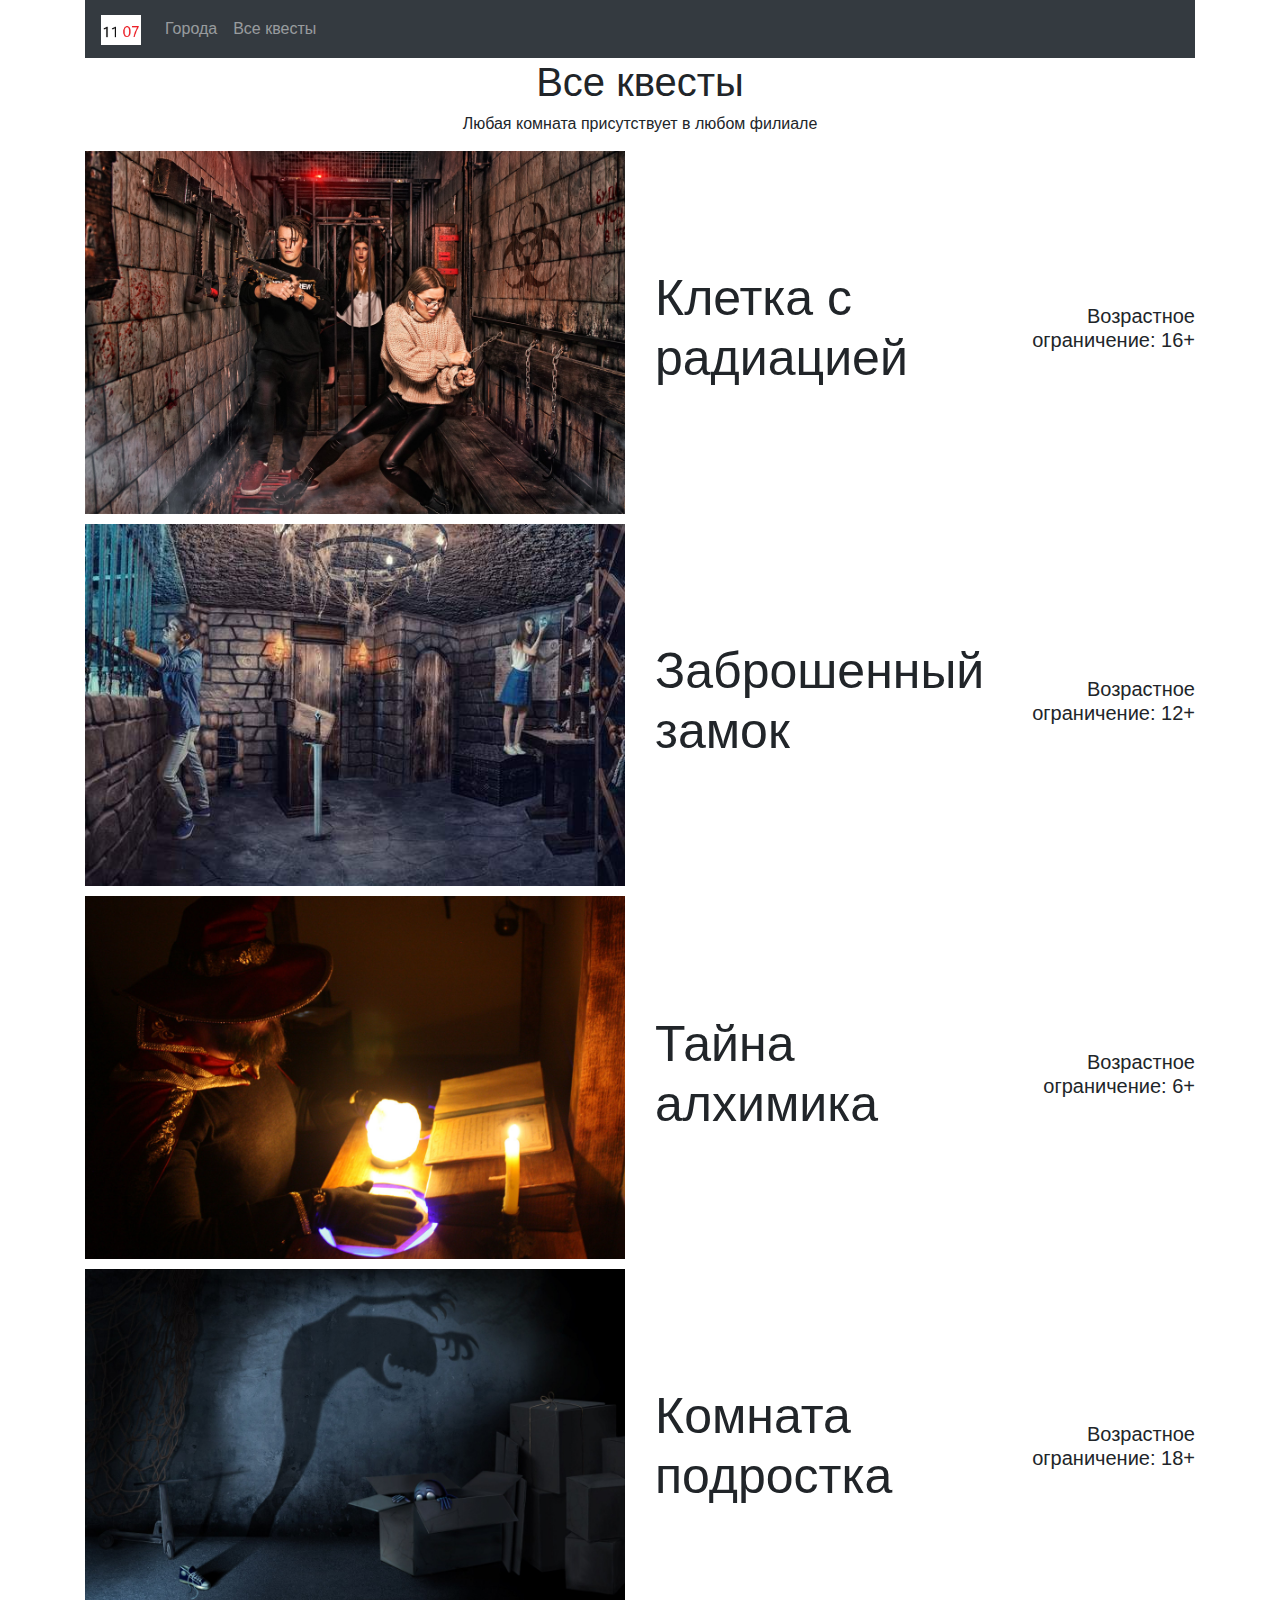
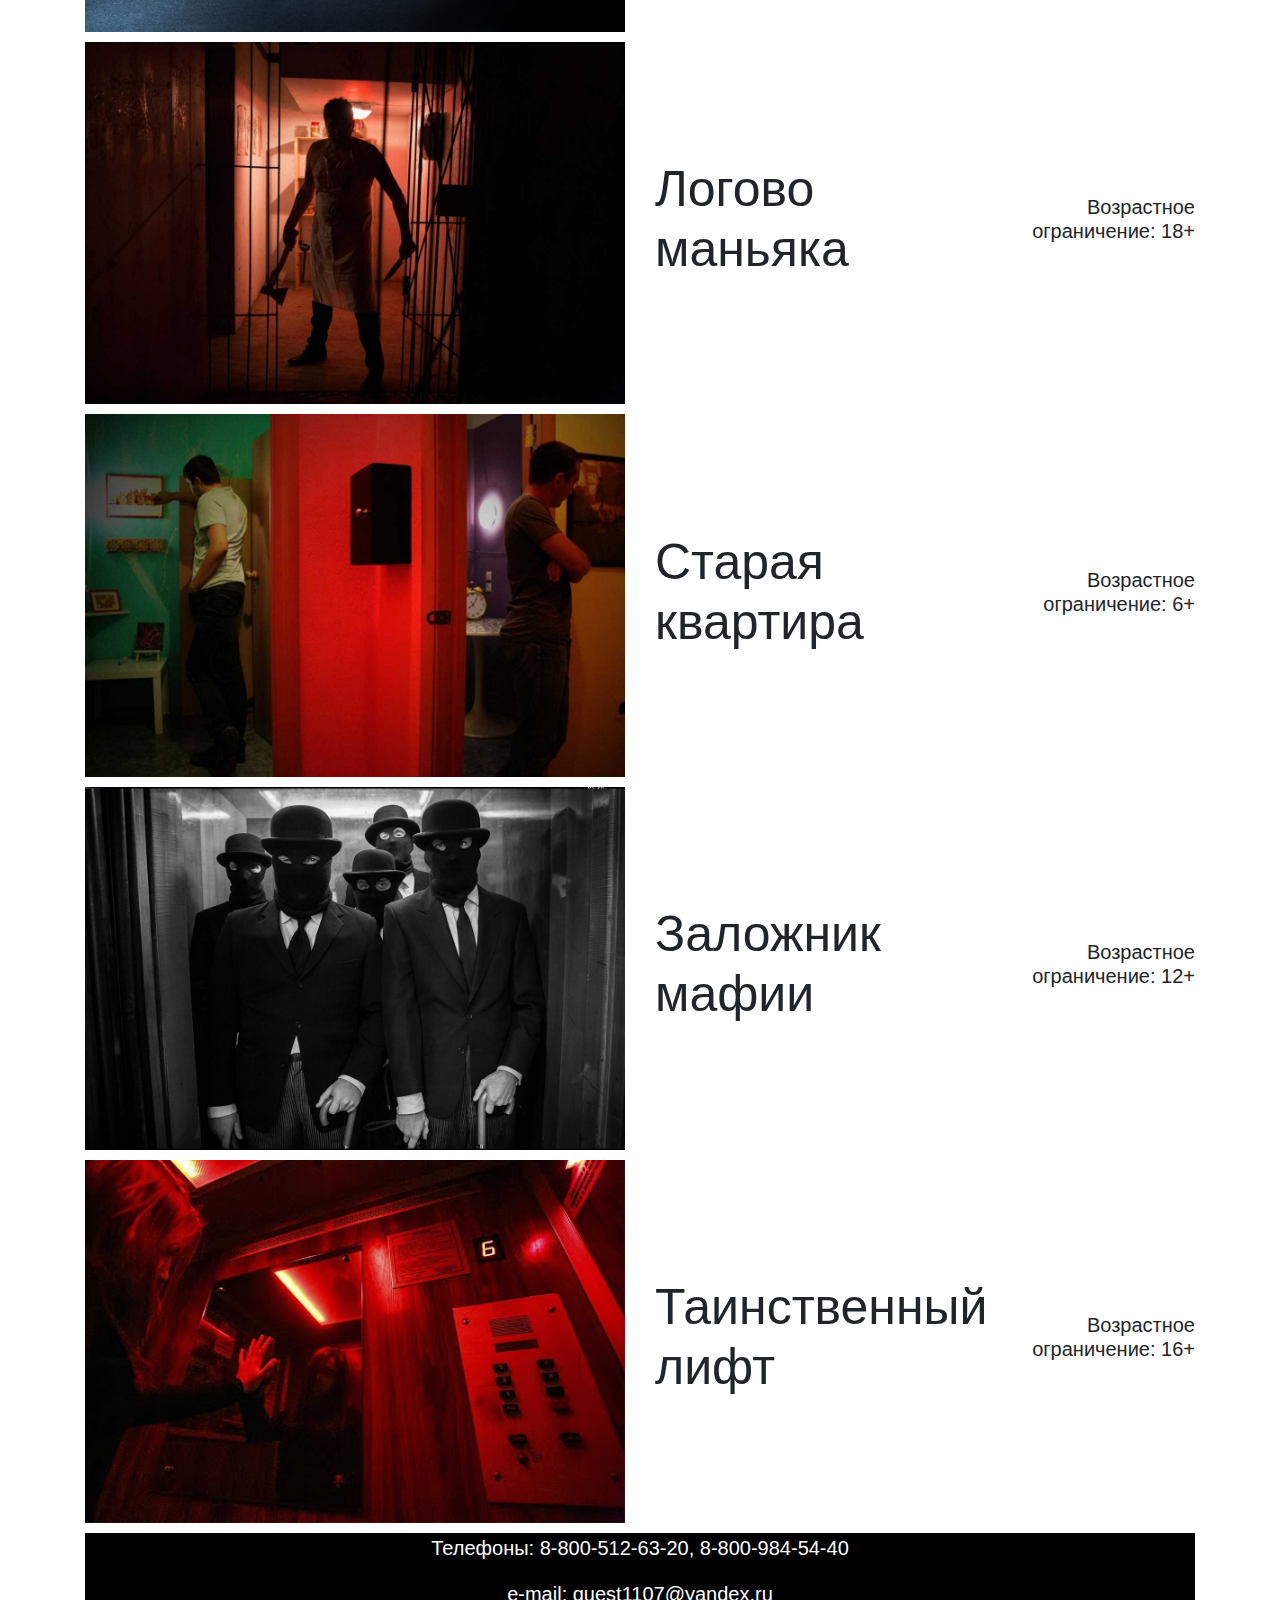
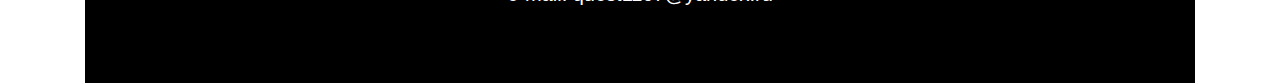
==== all.html @ 0568b5af "Add files via upload" ====
<!DOCTYPE html>
<html lang="en">
<head>
    <link rel="stylesheet" href="https://maxcdn.bootstrapcdn.com/bootstrap/4.3.1/css/bootstrap.min.css">
    <script src="https://ajax.googleapis.com/ajax/libs/jquery/3.4.1/jquery.min.js"></script>
    <script src="https://cdnjs.cloudflare.com/ajax/libs/popper.js/1.14.7/umd/popper.min.js"></script>
    <script src="https://maxcdn.bootstrapcdn.com/bootstrap/4.3.1/js/bootstrap.min.js"></script>
    <link rel="stylesheet" href="style.css">
    <meta charset="UTF-8">
    <meta name="viewport" content="width=device-width, initial-scale=1.0">
    <meta http-equiv="X-UA-Compatible" content="ie=edge">
    <title>Квесты 11 07/Все квесты</title>
    <script src="script.js"></script>
</head>
<body class="container" onload="alert('Сайт создан для теста и не имеет отношения к реальности');">
    <header>
        <nav class="navbar navbar-expand-sm bg-dark navbar-dark">
            <a class="navbar-brand" href="index.html">
             <img src="logo.png" alt="Logo" style="width:40px;">
           </a>
           <ul class="navbar-nav">
            <li class="nav-item">
              <a class="nav-link" href="cities.html">Города</a>
            </li>
            <li class="nav-item">
              <a class="nav-link" href="all.html">Все квесты</a>
            </li>
          </ul>
         </nav>
    </header>
    <main>
        <div>
            <h1 align="center">Все квесты</h1>   
            <h6 align="center">Любая комната присутствует в любом филиале</h6>   
        </div>
        <div class="vse">
            <div class="row">
                <div class="col-12 col-md-6"><img src="K1.jpg" alt=""></div>
                <div class="col-12 col-md-6">
                    <h2>Клетка с радиацией</h2>
                    <h4>Возрастное ограничение: 16+</h4>
                </div>
            </div>
            <div class="row">
                <div class="col-12 col-md-6"><img src="K2.jpg" alt=""></div>
                <div class="col-12 col-md-6">
                    <h2>Заброшенный замок</h2>
                    <h4>Возрастное ограничение: 12+</h4>
                </div>
            </div>
            <div class="row">
                <div class="col-12 col-md-6"><img src="K4.jpg" alt=""></div>
                <div class="col-12 col-md-6">
                    <h2>Тайна алхимика</h2>
                    <h4>Возрастное ограничение: 6+</h4>
                </div>
            </div>
            <div class="row">
                <div class="col-12 col-md-6"><img src="K5.jpg" alt=""></div>
                <div class="col-12 col-md-6">
                    <h2>Комната подростка</h2>
                    <h4>Возрастное ограничение: 18+</h4>
                </div>
            </div>
            <div class="row">
                <div class="col-12 col-md-6"><img src="K6.jpg" alt=""></div>
                <div class="col-12 col-md-6">
                    <h2>Логово маньяка</h2>
                    <h4>Возрастное ограничение: 18+</h4>
                </div>
            </div>
            <div class="row">
                <div class="col-12 col-md-6"><img src="K7.jpg" alt=""></div>
                <div class="col-12 col-md-6">
                    <h2>Старая квартира</h2>
                    <h4>Возрастное ограничение: 6+</h4>
                </div>
            </div>
            <div class="row">
                <div class="col-12 col-md-6"><img src="K8.jpg" alt=""></div>
                <div class="col-12 col-md-6">
                    <h2>Заложник мафии</h2>
                    <h4>Возрастное ограничение: 12+</h4>
                </div>
            </div>
            <div class="row mb">
                <div class="col-12 col-md-6"><img src="K9.jpg" alt=""></div>
                <div class="col-12 col-md-6">
                    <h2>Таинственный лифт</h2>
                    <h4>Возрастное ограничение: 16+</h4>
                </div>
            </div>
        </div>
    </main>
    <footer>
        <div class="footer">
         <p class="row">Телефоны: 8-800-512-63-20, 8-800-984-54-40</p>
         <p class="row">e-mail: quest1107@yandex.ru</p>
         <div>
        <a href="https://www.instagram.com/"><img src="Icons white on black\instagram.jpg" alt=""></a>  
        <a href="https://web.telegram.org/"><img src="Icons white on black\Telegram.jpg" alt=""></a>
        <a href="https://vk.com/"><img src="Icons white on black\VKontakte.jpg" alt=""></a>
        <a href="https://www.facebook.com/"><img src="Icons white on black\facebook.jpg" alt=""></a>
        <a href="https://ok.ru/"><img src="Icons white on black\OK.jpg" alt=""></a>
      </div>
      </div>
      </footer>
</body>
</html>
---- style.css ----
#carouselExampleIndicators {
    margin-top: 20px;
}
.textmain{
    margin-top: 20px;
    align-items: center;
    justify-content: center;
    margin-right: 0;
}

.htm{
    text-align: center;
    margin-right: 0;
}
.footer{
    background-color: black;
    width: 100%;
    height: 150px;

}

.footer > div > a > img{
    height: 40px; 
}

.footer > p{
    color: #ffffff;  
    font-size: 20px;
}
.footer > .row {
    display: flex;
    align-items: center;
    justify-content: center;
}
.footer > div {
    display: flex;
    justify-content: center;
}
.goroda > .row > .col-12 {
    border: #000000 1px solid;
    margin-top: 10px;
    text-align: center;
}
.mb{
    margin-bottom: 10px;
}
.goroda > .row > .col-12 > h2{
    color: #ff0000;
}
.vse > .row > .col-md-6 > img {
    width: 100%;
}
.vse > .row > .col-md-6 {
   display: flex;
   align-items: center;
   justify-content: center;
   margin-top: 10px;
}
.vse > .row > .col-12 > h2{
    font-size: 50px;
    text-align: left;
}
.vse > .row > .col-12 > h4{
    font-size: 20px;
    text-align: right;
}
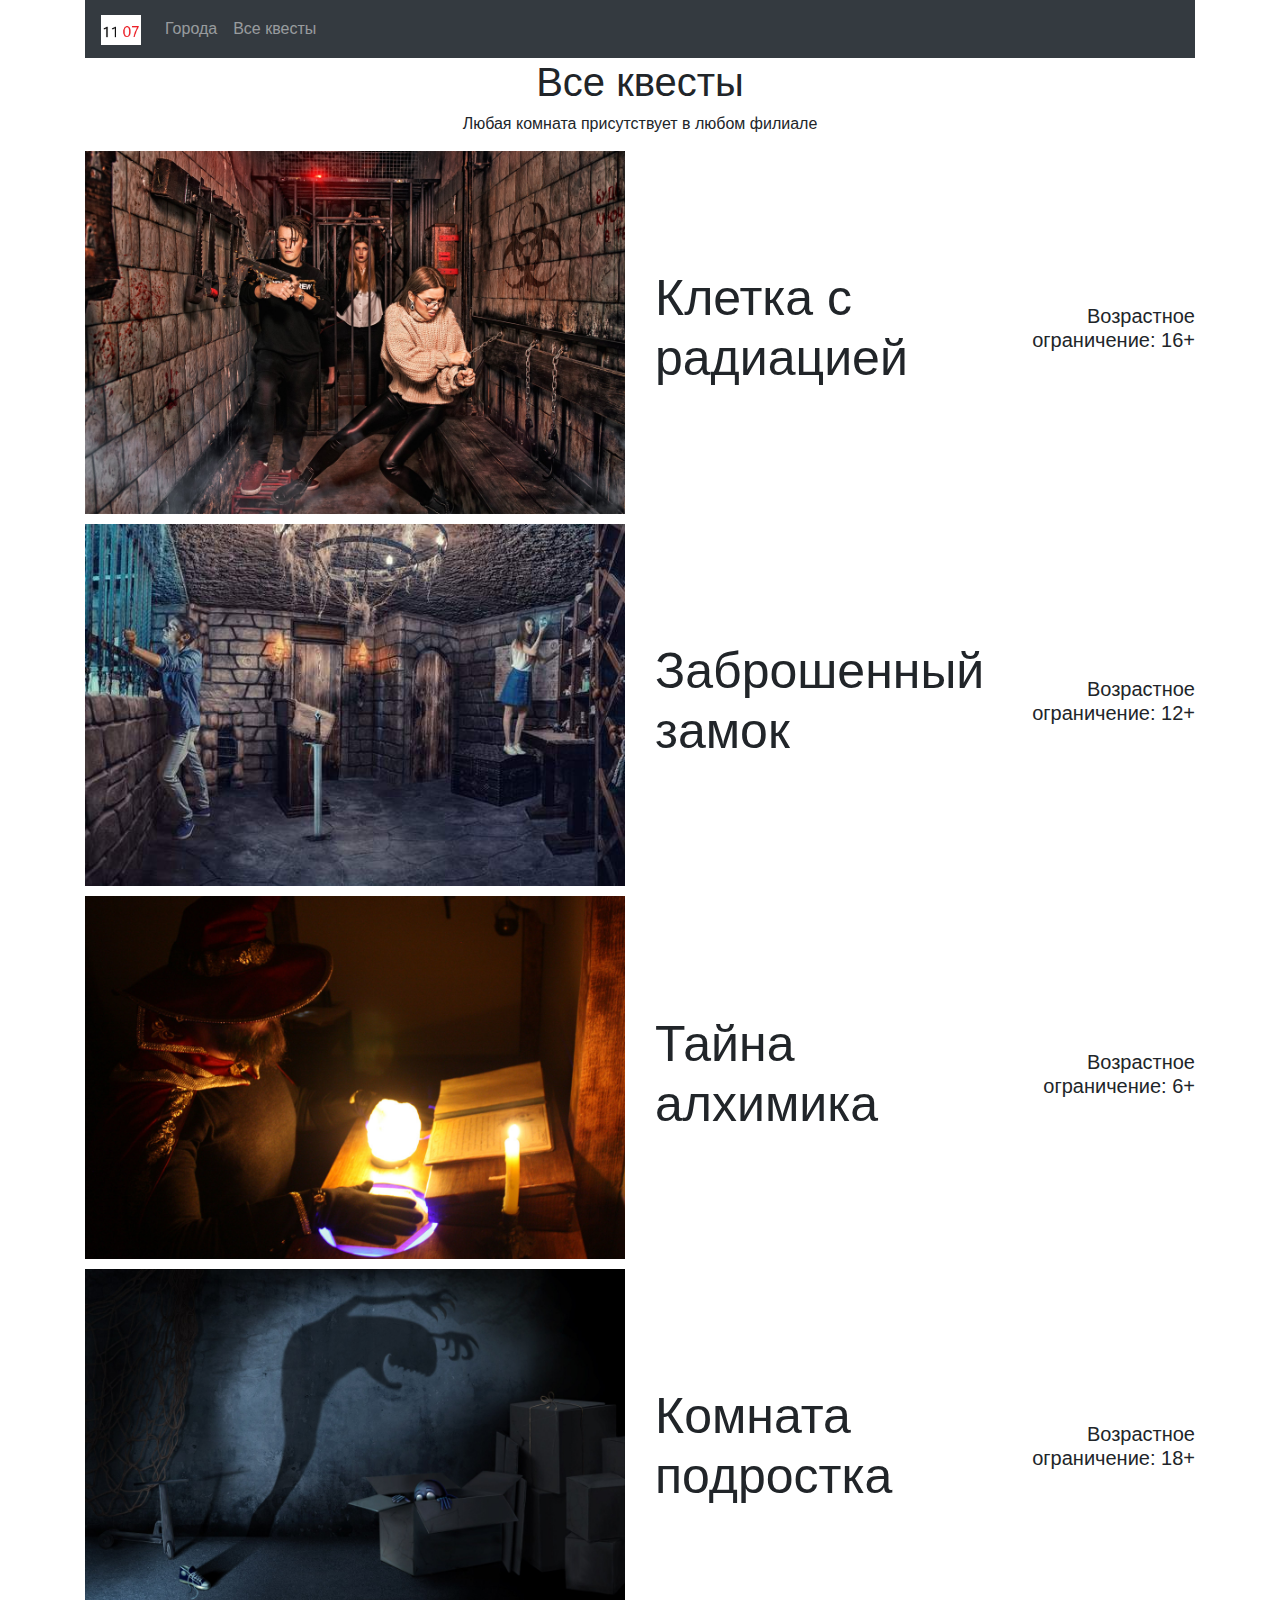
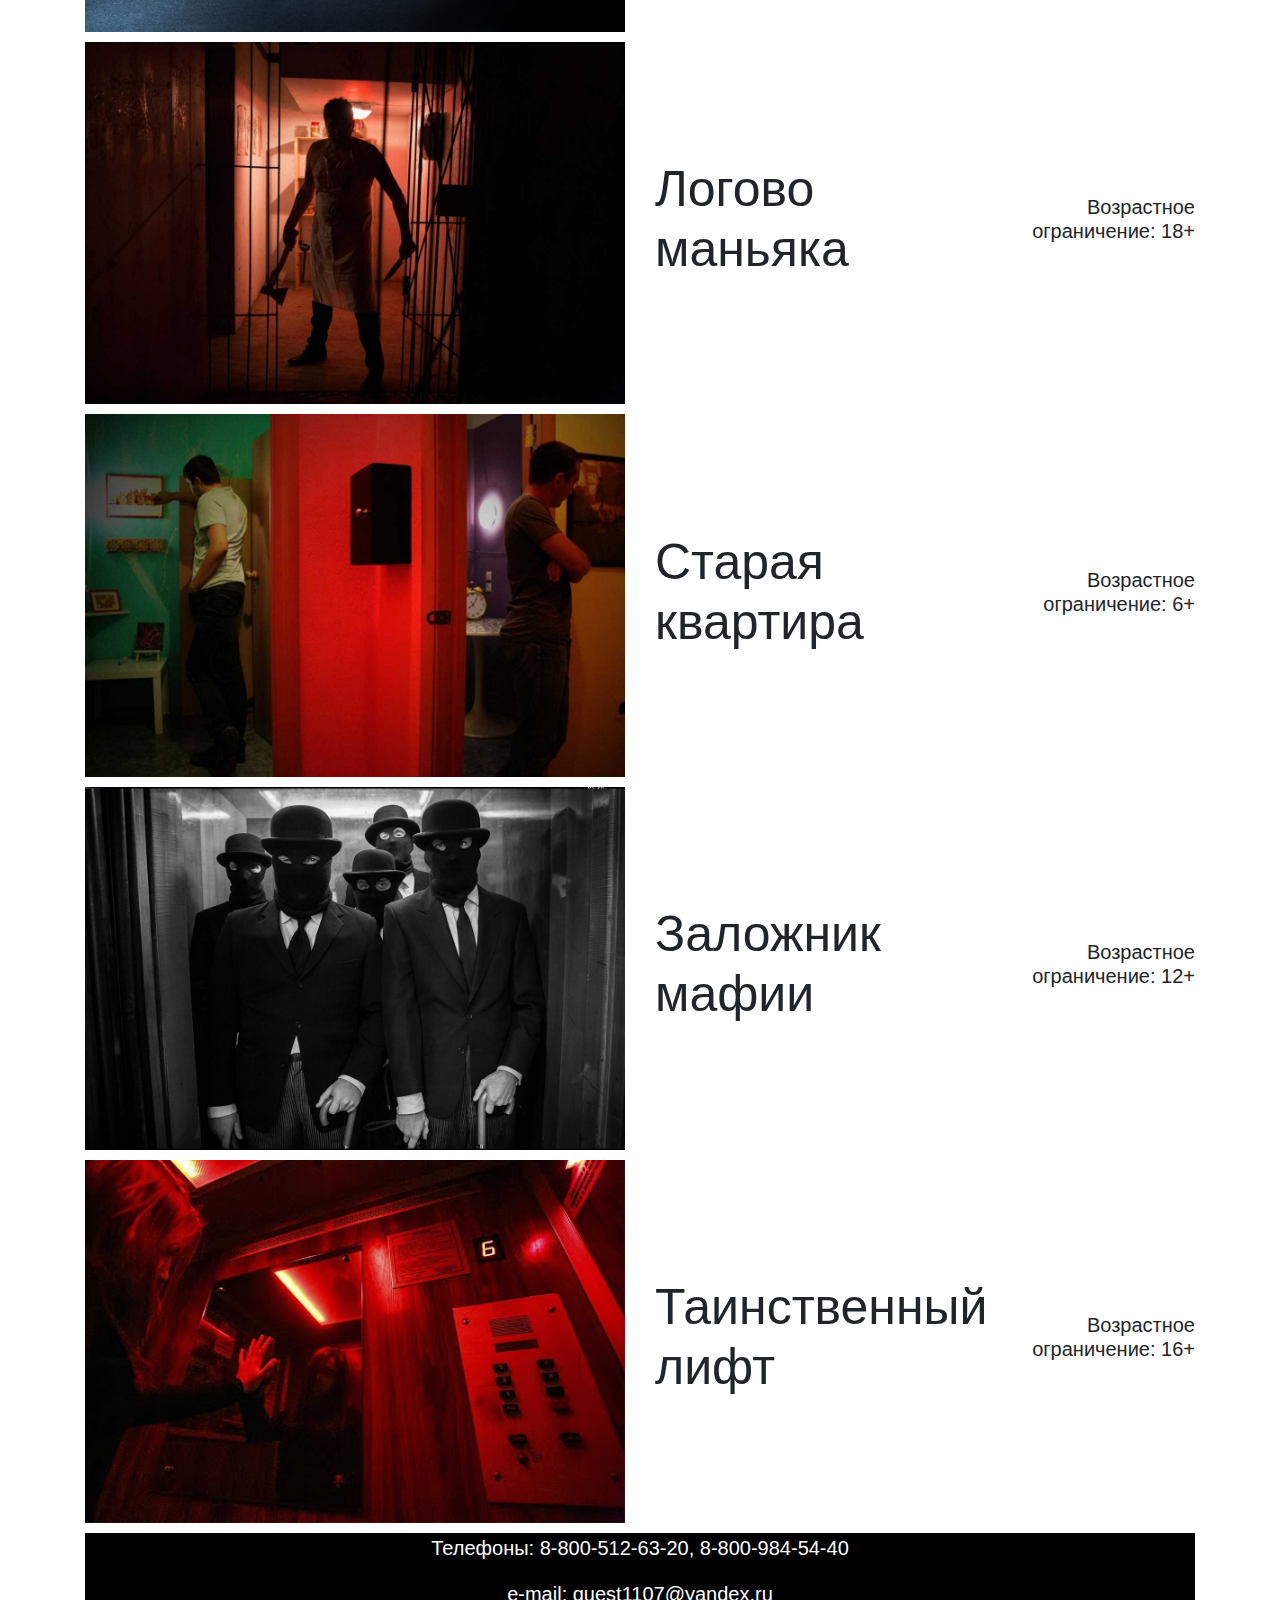
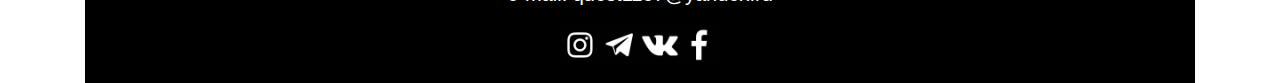
==== commit 65670970: "Update all.html" ====
--- a/all.html
+++ b/all.html
@@ -12,7 +12,7 @@
     <title>Квесты 11 07/Все квесты</title>
     <script src="script.js"></script>
 </head>
-<body class="container" onload="alert('Сайт создан для теста и не имеет отношения к реальности');">
+<body class="container">
     <header>
         <nav class="navbar navbar-expand-sm bg-dark navbar-dark">
             <a class="navbar-brand" href="index.html">
@@ -97,13 +97,13 @@
          <p class="row">Телефоны: 8-800-512-63-20, 8-800-984-54-40</p>
          <p class="row">e-mail: quest1107@yandex.ru</p>
          <div>
-        <a href="https://www.instagram.com/"><img src="Icons white on black\instagram.jpg" alt=""></a>  
-        <a href="https://web.telegram.org/"><img src="Icons white on black\Telegram.jpg" alt=""></a>
-        <a href="https://vk.com/"><img src="Icons white on black\VKontakte.jpg" alt=""></a>
-        <a href="https://www.facebook.com/"><img src="Icons white on black\facebook.jpg" alt=""></a>
-        <a href="https://ok.ru/"><img src="Icons white on black\OK.jpg" alt=""></a>
+        <a href="https://www.instagram.com/"><img src="instagram.jpg" alt=""></a>  
+        <a href="https://web.telegram.org/"><img src="Telegram.jpg" alt=""></a>
+        <a href="https://vk.com/"><img src="VKontakte.jpg" alt=""></a>
+        <a href="https://www.facebook.com/"><img src="facebook.jpg" alt=""></a>
+        <a href="https://ok.ru/"><img src="OK.jpg" alt=""></a>
       </div>
       </div>
       </footer>
 </body>
-</html>+</html>
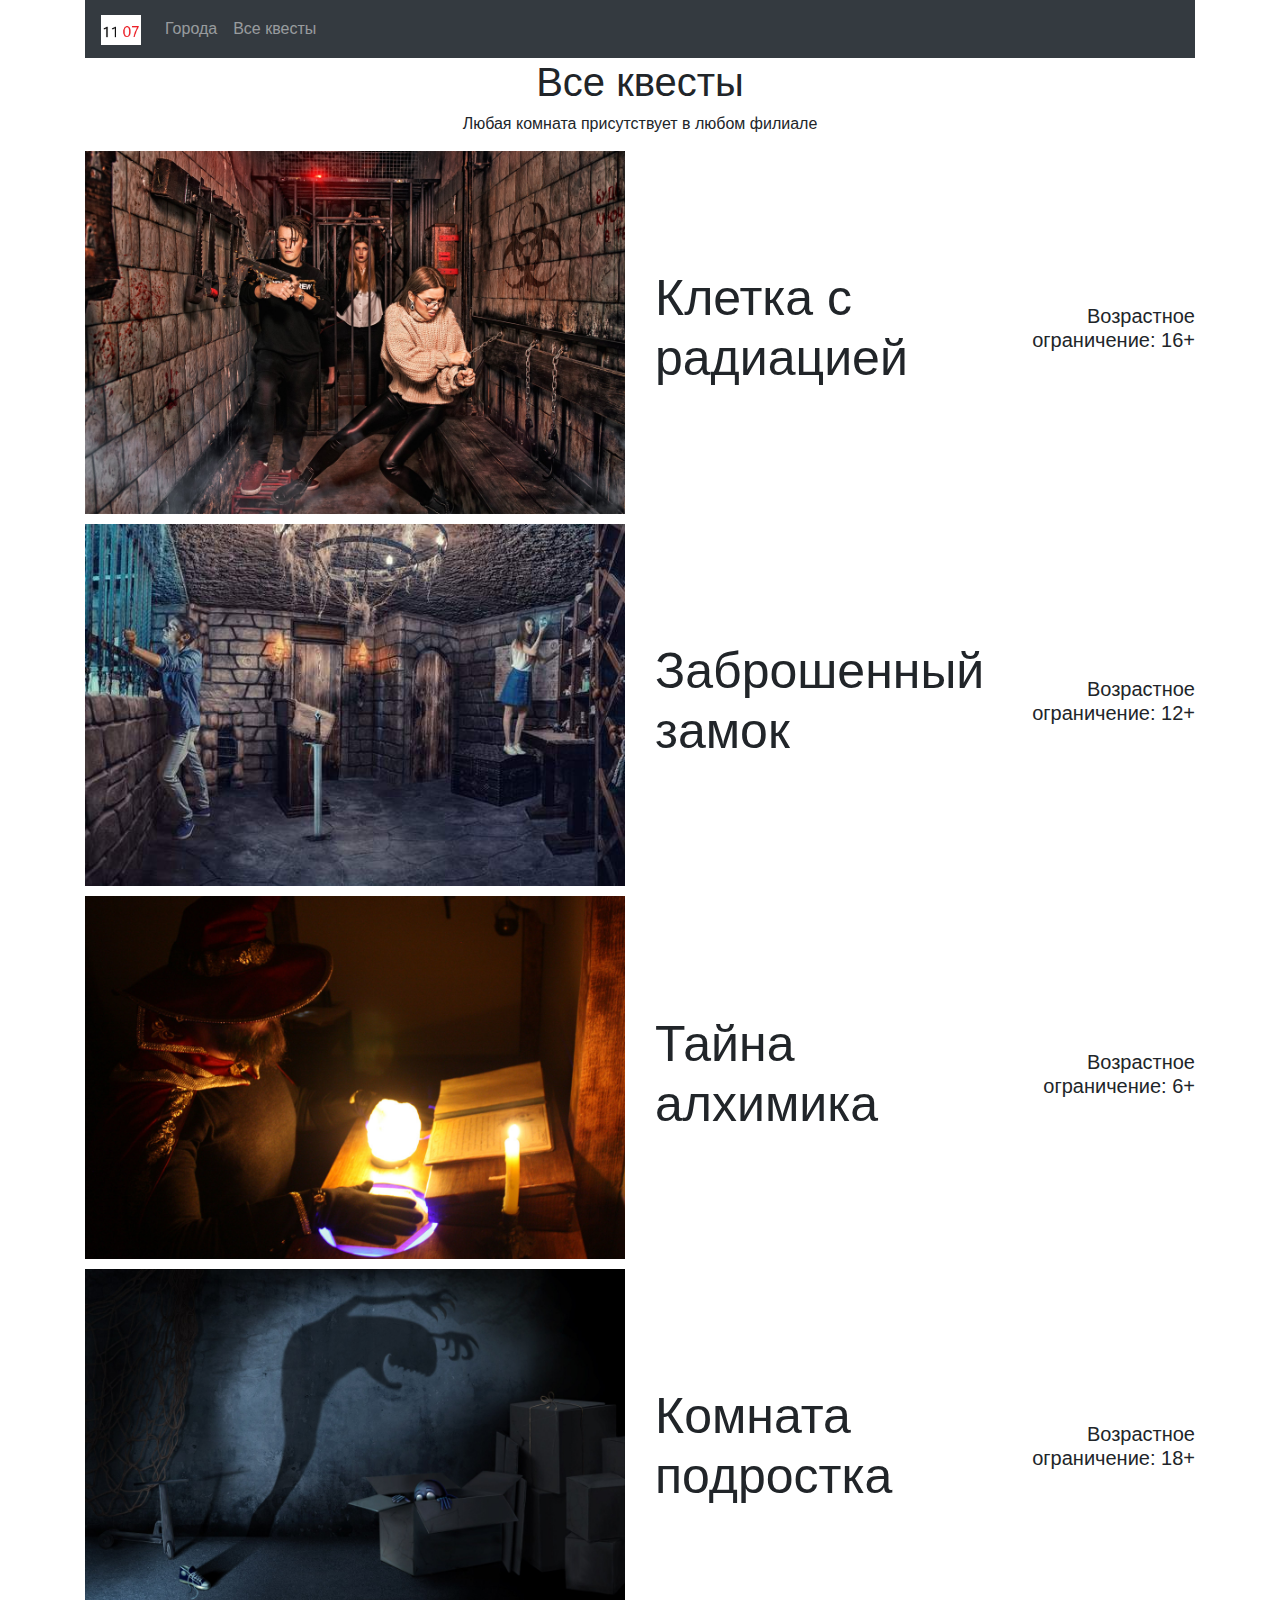
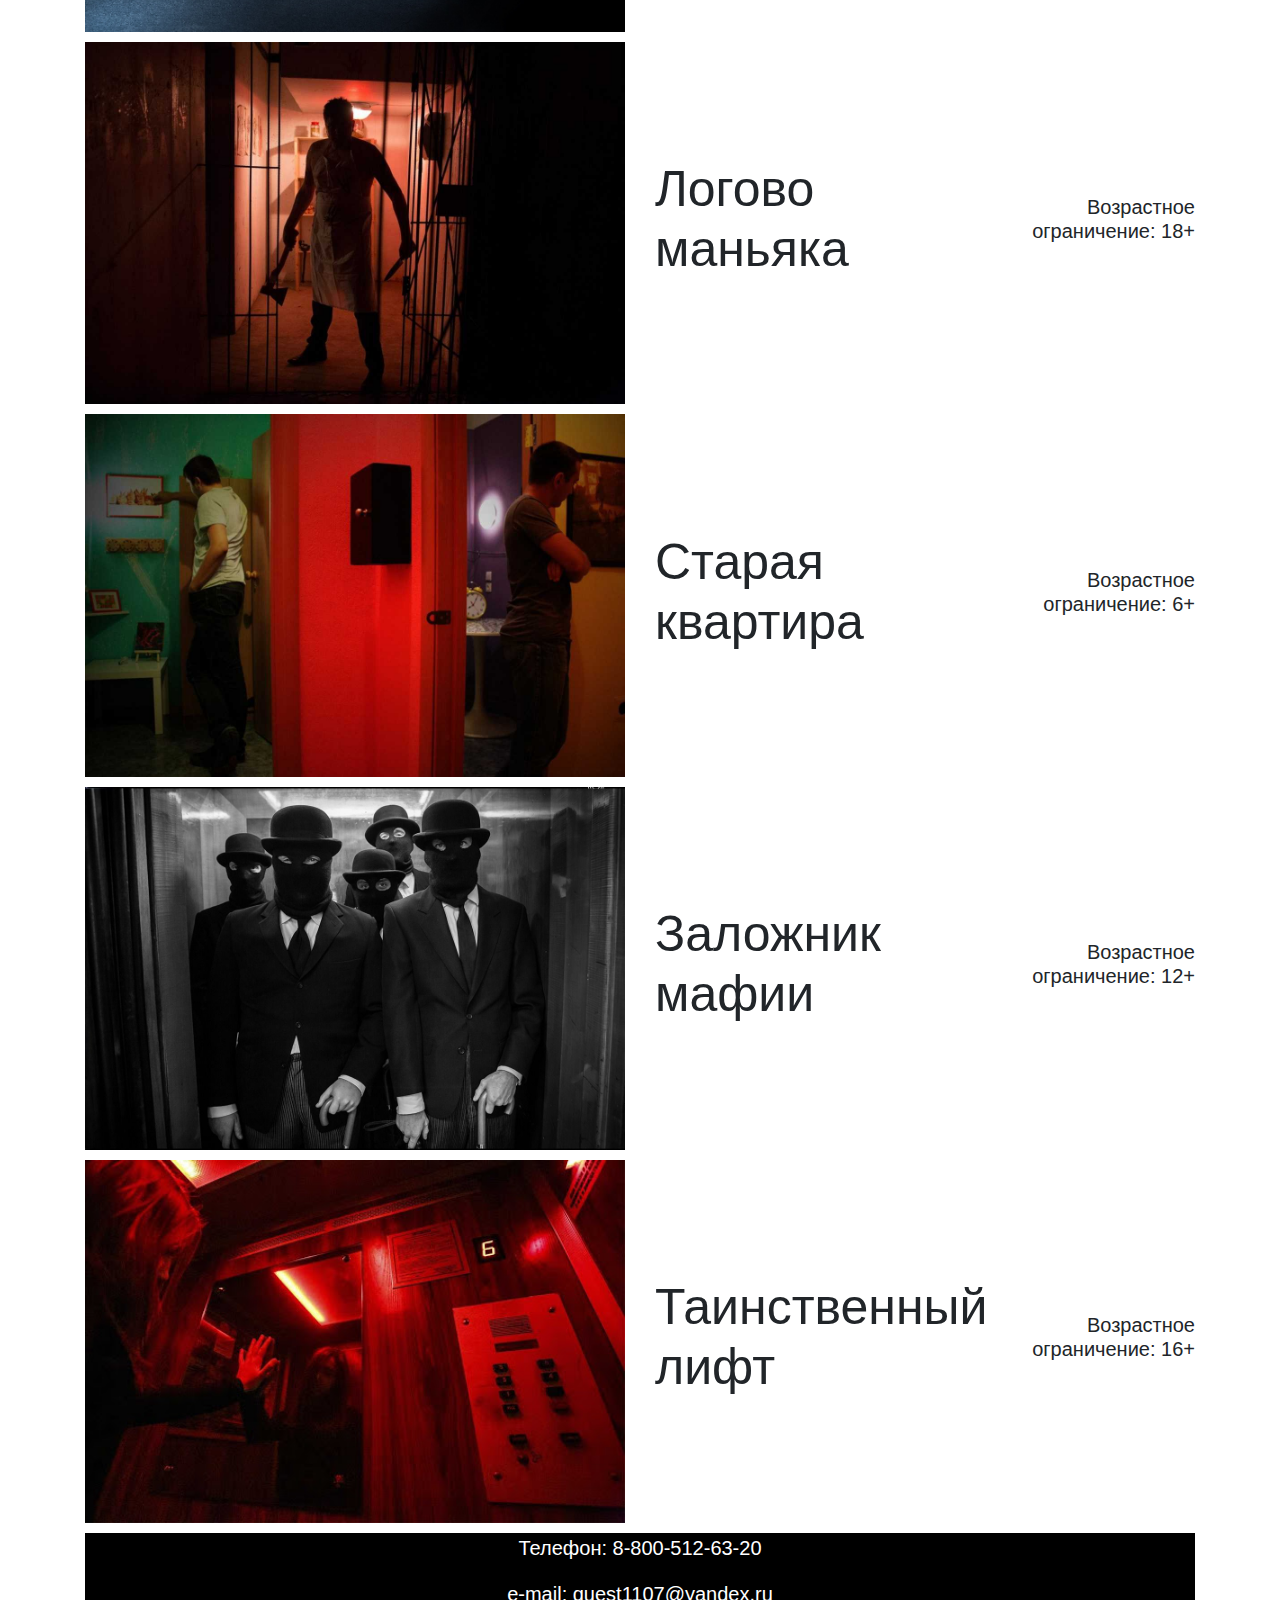
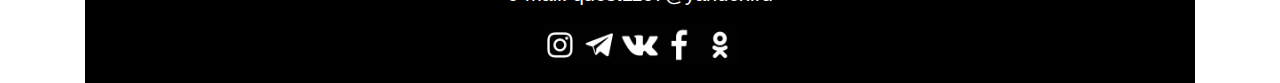
==== commit 489b58f2: "Update all.html" ====
--- a/all.html
+++ b/all.html
@@ -94,7 +94,7 @@
     </main>
     <footer>
         <div class="footer">
-         <p class="row">Телефоны: 8-800-512-63-20, 8-800-984-54-40</p>
+         <p class="row">Телефон: 8-800-512-63-20</p>
          <p class="row">e-mail: quest1107@yandex.ru</p>
          <div>
         <a href="https://www.instagram.com/"><img src="instagram.jpg" alt=""></a>  
--- a/style.css
+++ b/style.css
@@ -64,3 +64,4 @@
     font-size: 20px;
     text-align: right;
 }
+
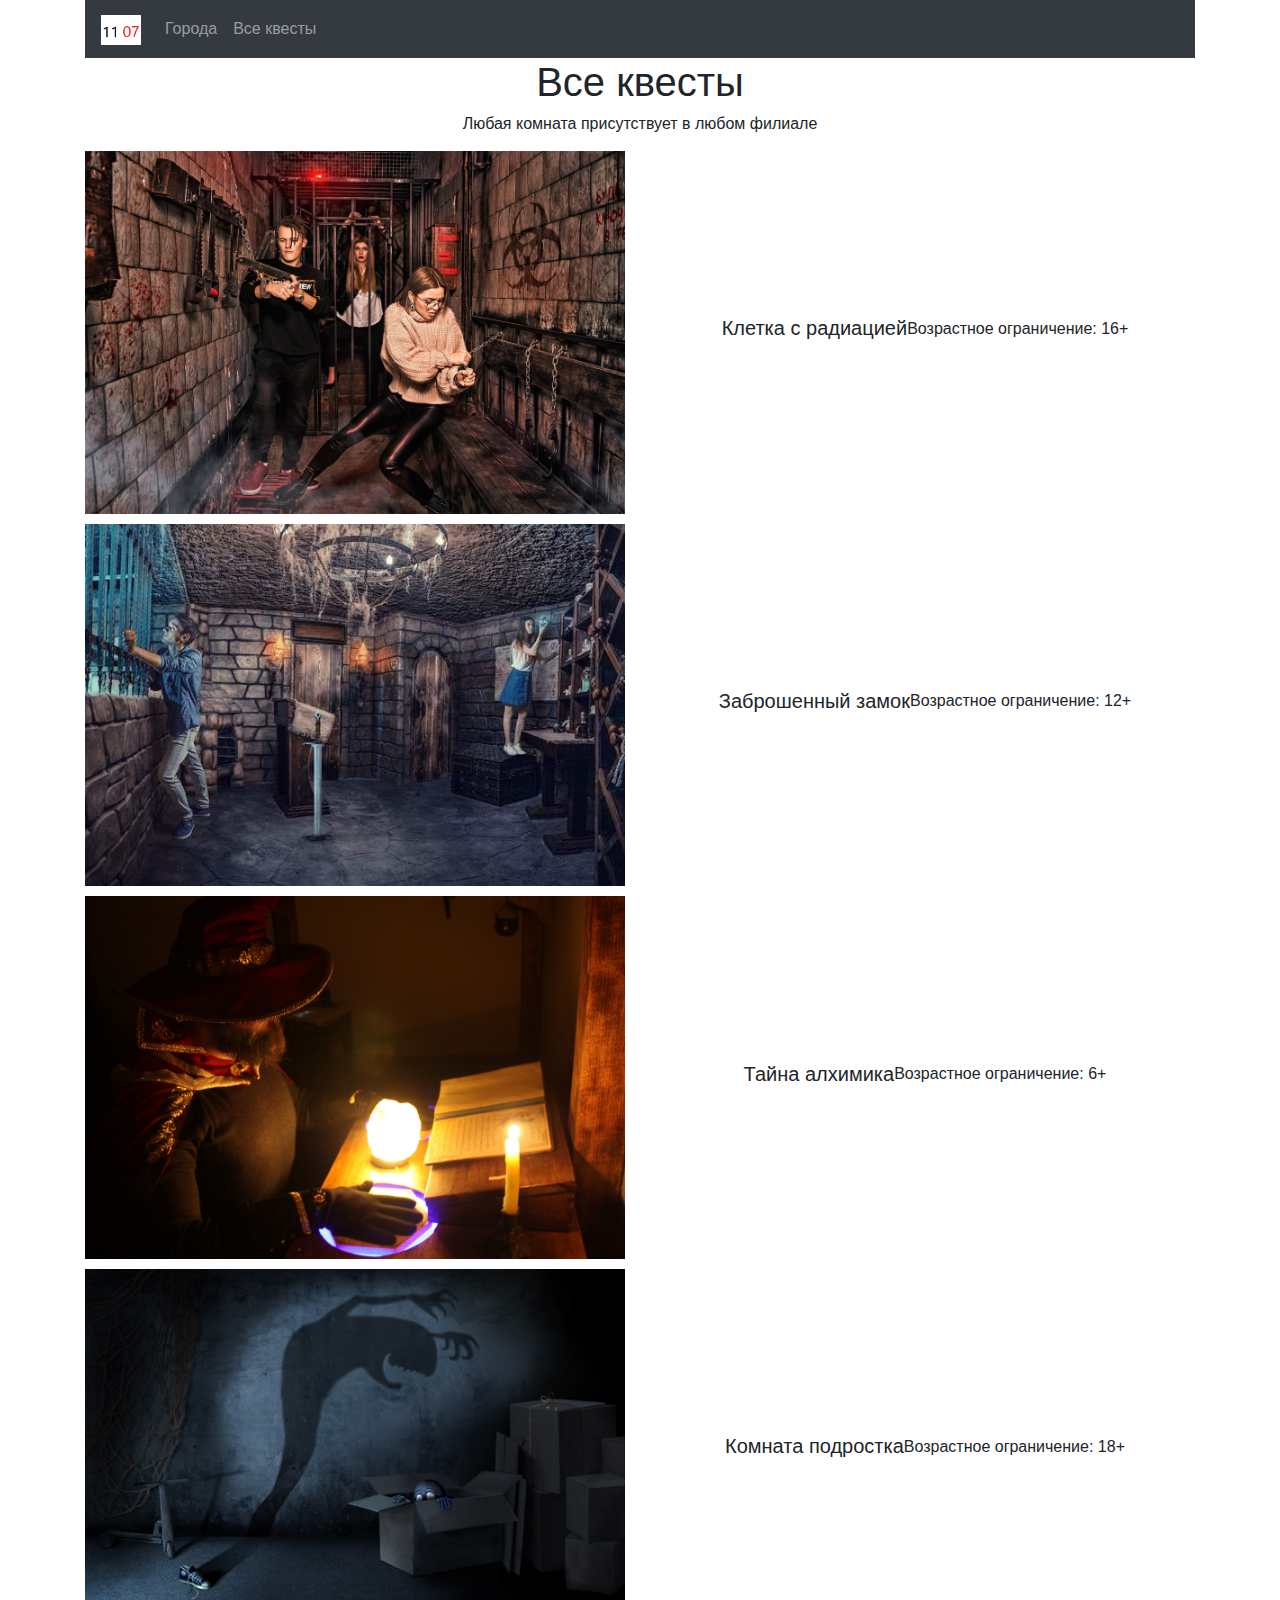
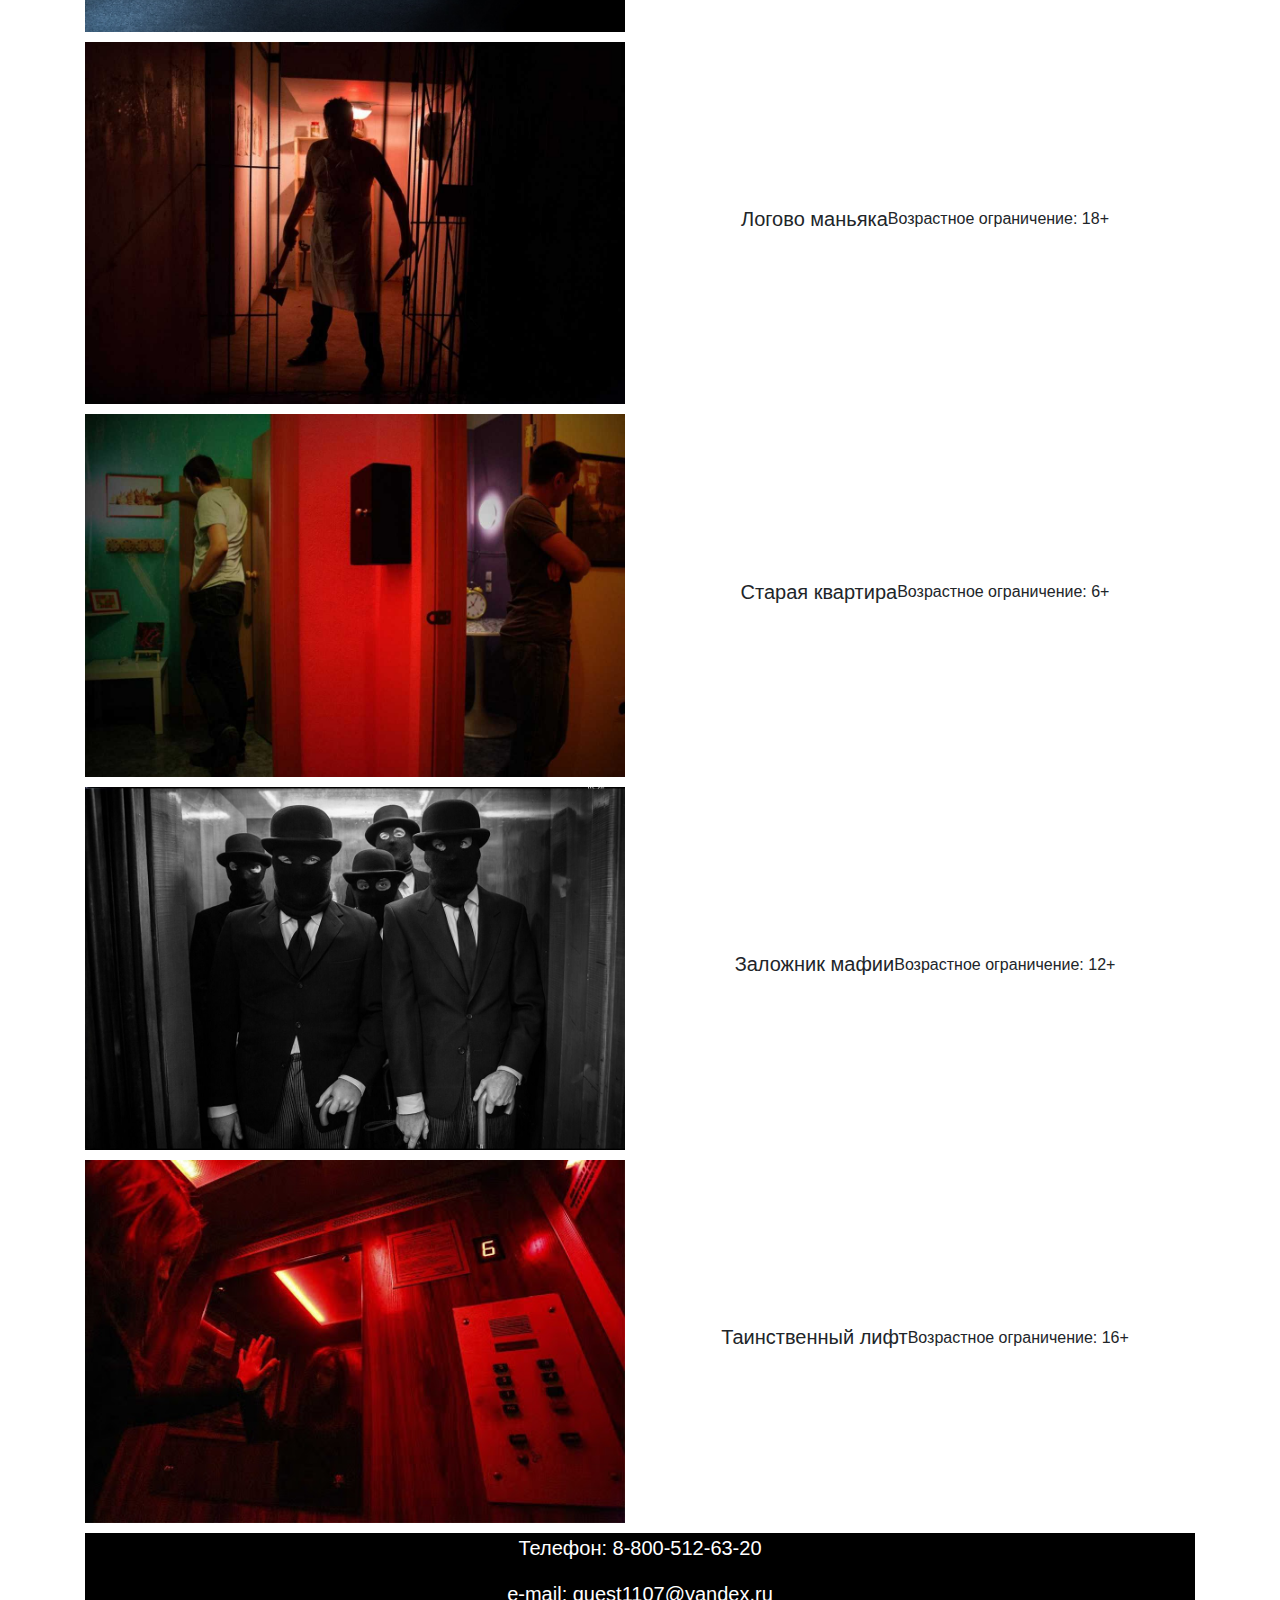
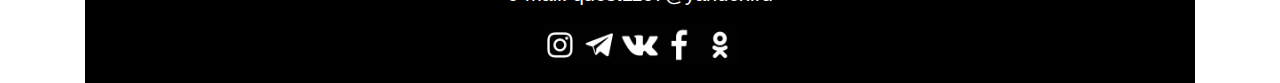
==== commit 89b457eb: "Update all.html" ====
--- a/all.html
+++ b/all.html
@@ -37,57 +37,57 @@
             <div class="row">
                 <div class="col-12 col-md-6"><img src="K1.jpg" alt=""></div>
                 <div class="col-12 col-md-6">
-                    <h2>Клетка с радиацией</h2>
-                    <h4>Возрастное ограничение: 16+</h4>
+                    <h4>Клетка с радиацией</h4>
+                    <h6>Возрастное ограничение: 16+</h6>
                 </div>
             </div>
             <div class="row">
                 <div class="col-12 col-md-6"><img src="K2.jpg" alt=""></div>
                 <div class="col-12 col-md-6">
-                    <h2>Заброшенный замок</h2>
-                    <h4>Возрастное ограничение: 12+</h4>
+                    <h4>Заброшенный замок</h4>
+                    <h6>Возрастное ограничение: 12+</h6>
                 </div>
             </div>
             <div class="row">
                 <div class="col-12 col-md-6"><img src="K4.jpg" alt=""></div>
                 <div class="col-12 col-md-6">
-                    <h2>Тайна алхимика</h2>
-                    <h4>Возрастное ограничение: 6+</h4>
+                    <h4>Тайна алхимика</h4>
+                    <h6>Возрастное ограничение: 6+</h6>
                 </div>
             </div>
             <div class="row">
                 <div class="col-12 col-md-6"><img src="K5.jpg" alt=""></div>
                 <div class="col-12 col-md-6">
-                    <h2>Комната подростка</h2>
-                    <h4>Возрастное ограничение: 18+</h4>
+                    <h4>Комната подростка</h4>
+                    <h6>Возрастное ограничение: 18+</h6>
                 </div>
             </div>
             <div class="row">
                 <div class="col-12 col-md-6"><img src="K6.jpg" alt=""></div>
                 <div class="col-12 col-md-6">
-                    <h2>Логово маньяка</h2>
-                    <h4>Возрастное ограничение: 18+</h4>
+                    <h4>Логово маньяка</h4>
+                    <h6>Возрастное ограничение: 18+</h6>
                 </div>
             </div>
             <div class="row">
                 <div class="col-12 col-md-6"><img src="K7.jpg" alt=""></div>
                 <div class="col-12 col-md-6">
-                    <h2>Старая квартира</h2>
-                    <h4>Возрастное ограничение: 6+</h4>
+                    <h4>Старая квартира</h4>
+                    <h6>Возрастное ограничение: 6+</h6>
                 </div>
             </div>
             <div class="row">
                 <div class="col-12 col-md-6"><img src="K8.jpg" alt=""></div>
                 <div class="col-12 col-md-6">
-                    <h2>Заложник мафии</h2>
-                    <h4>Возрастное ограничение: 12+</h4>
+                    <h4>Заложник мафии</h4>
+                    <h6>Возрастное ограничение: 12+</h6>
                 </div>
             </div>
             <div class="row mb">
                 <div class="col-12 col-md-6"><img src="K9.jpg" alt=""></div>
                 <div class="col-12 col-md-6">
-                    <h2>Таинственный лифт</h2>
-                    <h4>Возрастное ограничение: 16+</h4>
+                    <h4>Таинственный лифт</h4>
+                    <h6>Возрастное ограничение: 16+</h6>
                 </div>
             </div>
         </div>
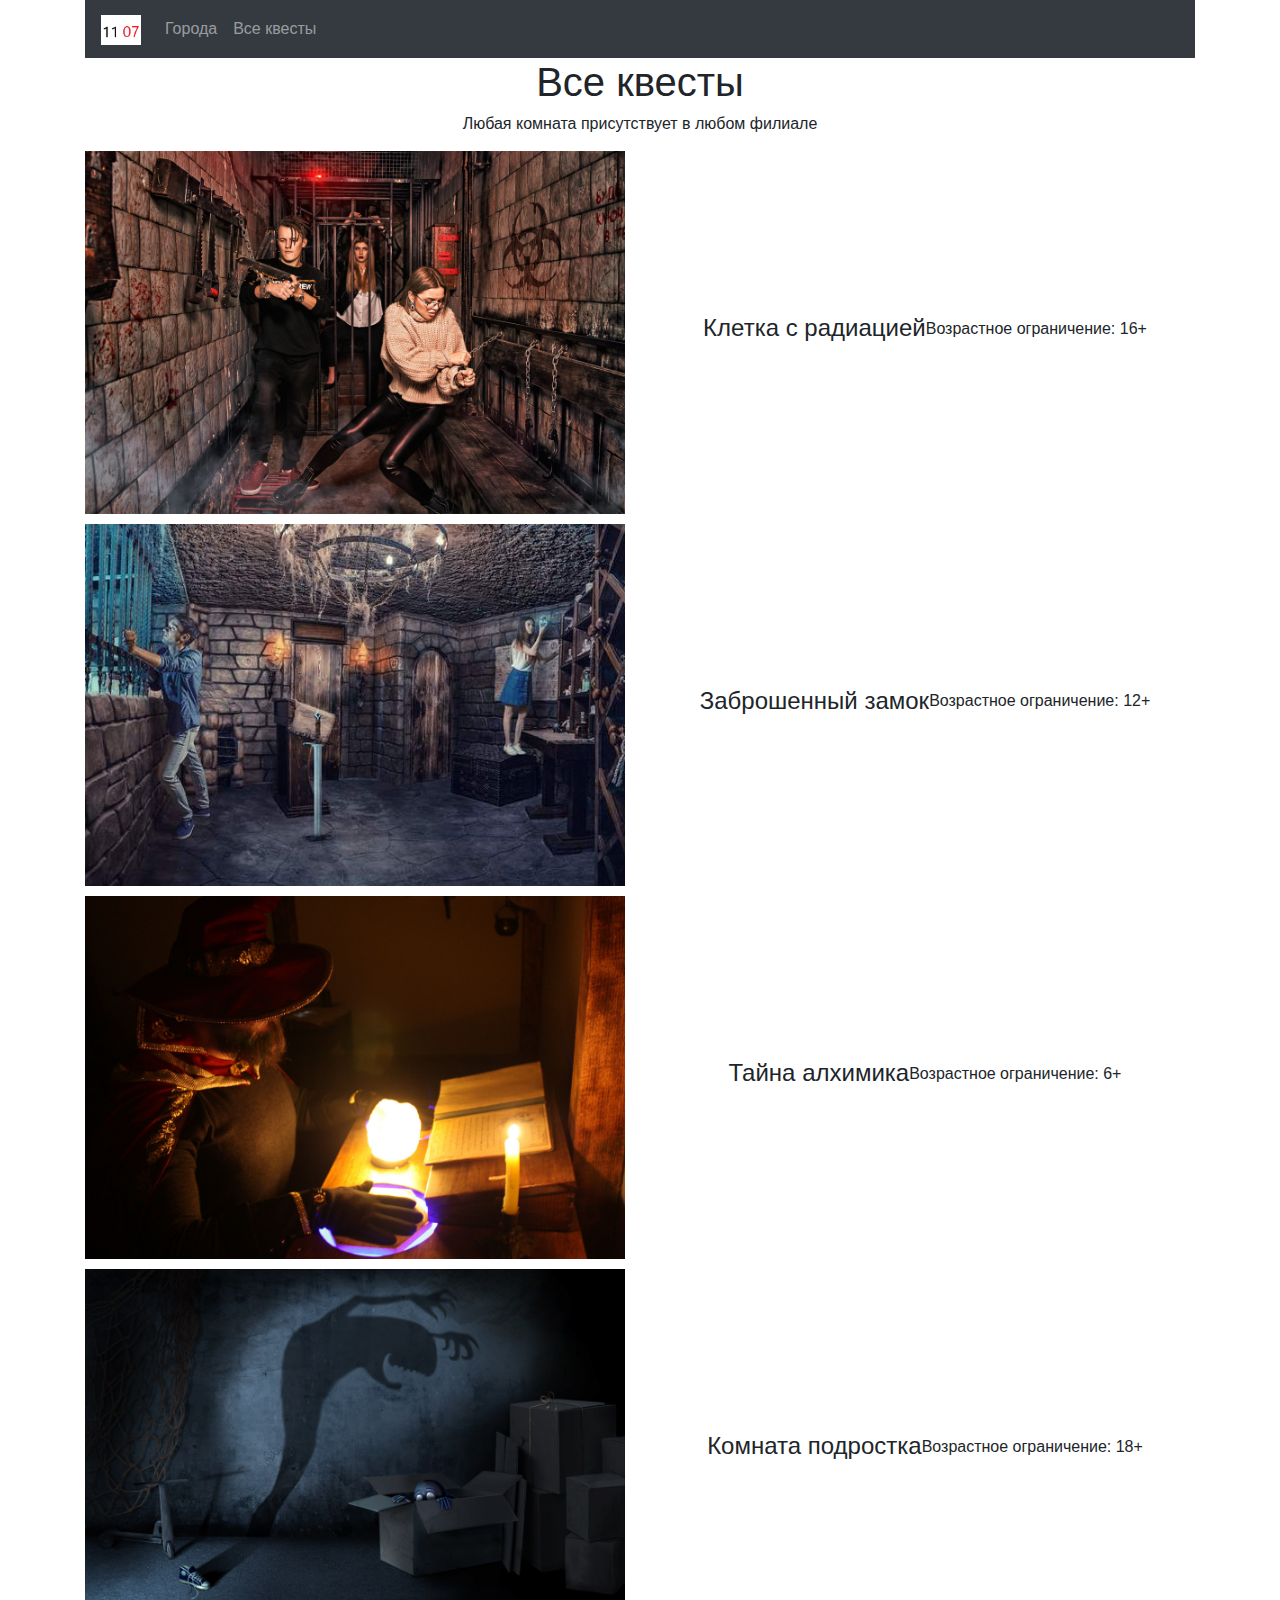
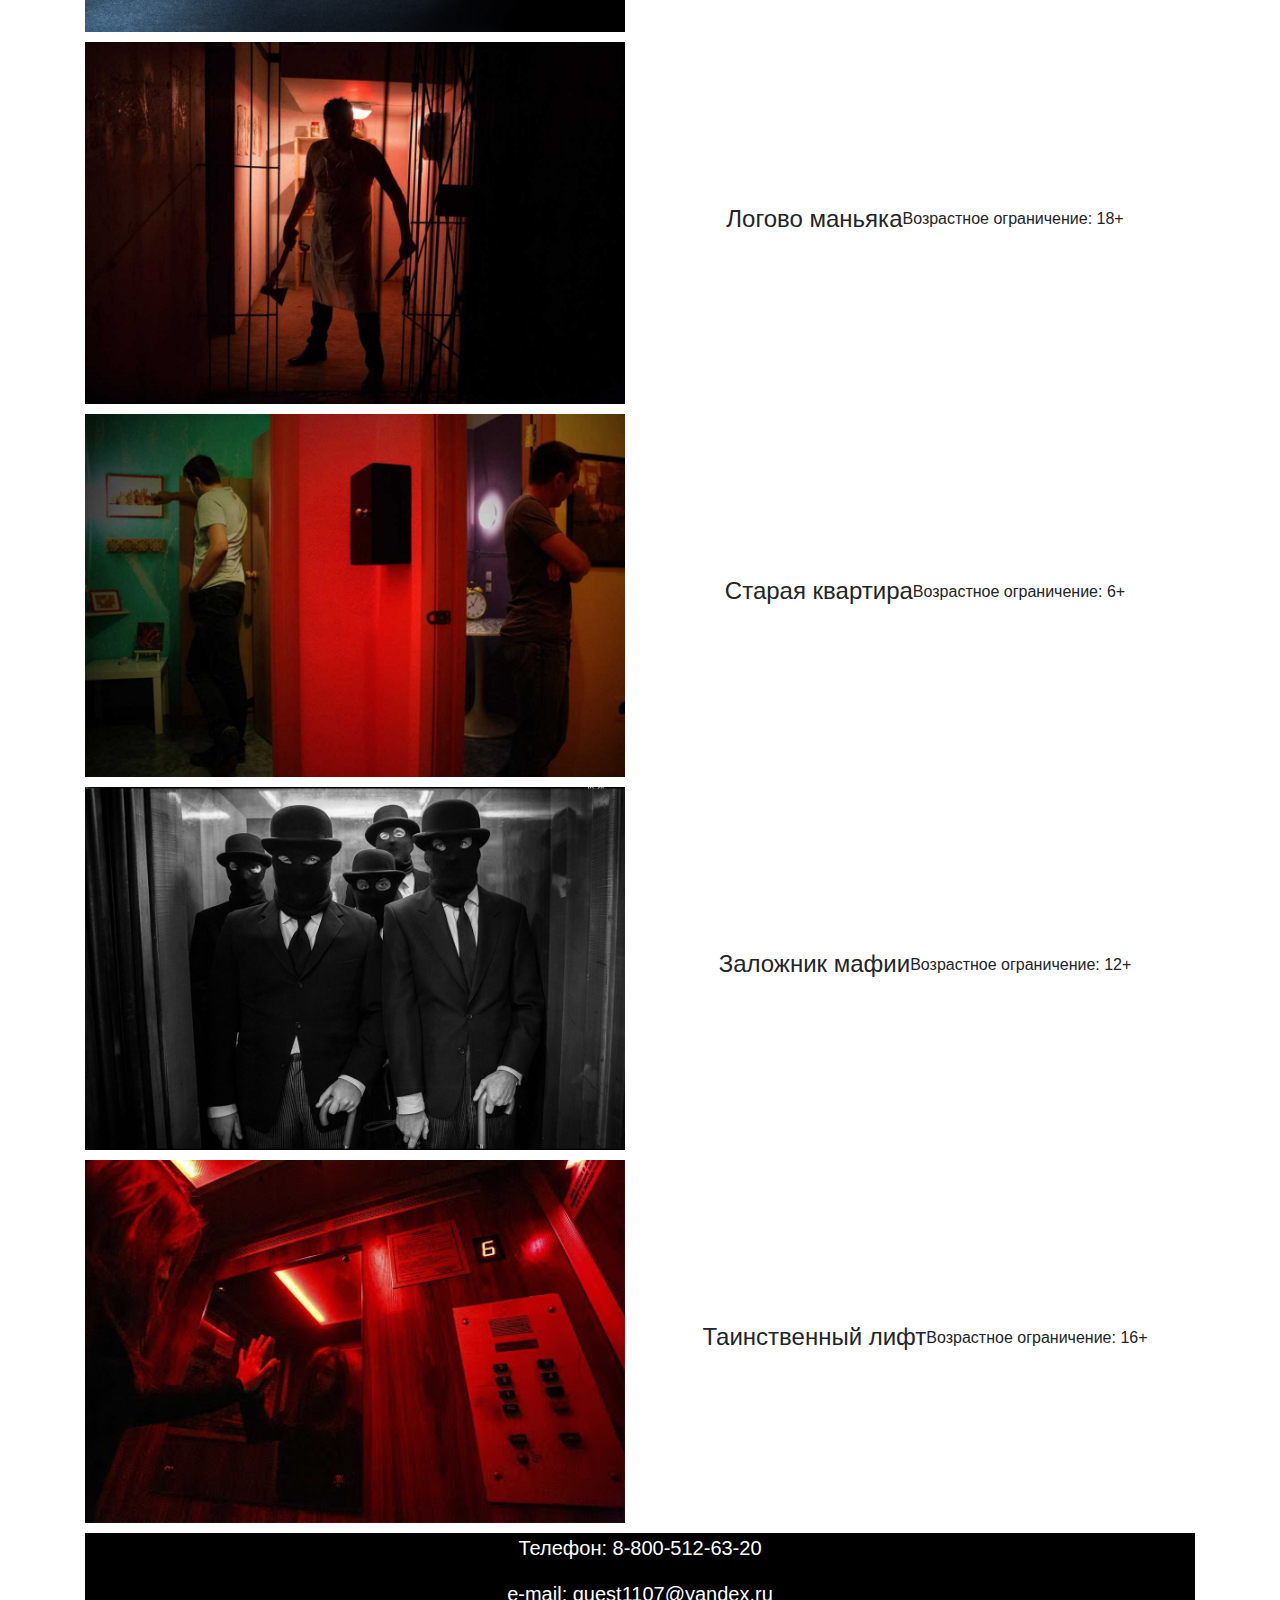
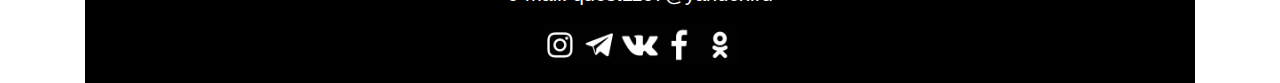
==== commit c18d244d: "Update all.html" ====
--- a/all.html
+++ b/all.html
@@ -6,6 +6,7 @@
     <script src="https://cdnjs.cloudflare.com/ajax/libs/popper.js/1.14.7/umd/popper.min.js"></script>
     <script src="https://maxcdn.bootstrapcdn.com/bootstrap/4.3.1/js/bootstrap.min.js"></script>
     <link rel="stylesheet" href="style.css">
+    <link rel="stylesheet" href="red.css">
     <meta charset="UTF-8">
     <meta name="viewport" content="width=device-width, initial-scale=1.0">
     <meta http-equiv="X-UA-Compatible" content="ie=edge">
--- a/style.css
+++ b/style.css
@@ -56,12 +56,4 @@
    justify-content: center;
    margin-top: 10px;
 }
-.vse > .row > .col-12 > h2{
-    font-size: 50px;
-    text-align: left;
-}
-.vse > .row > .col-12 > h4{
-    font-size: 20px;
-    text-align: right;
-}
 
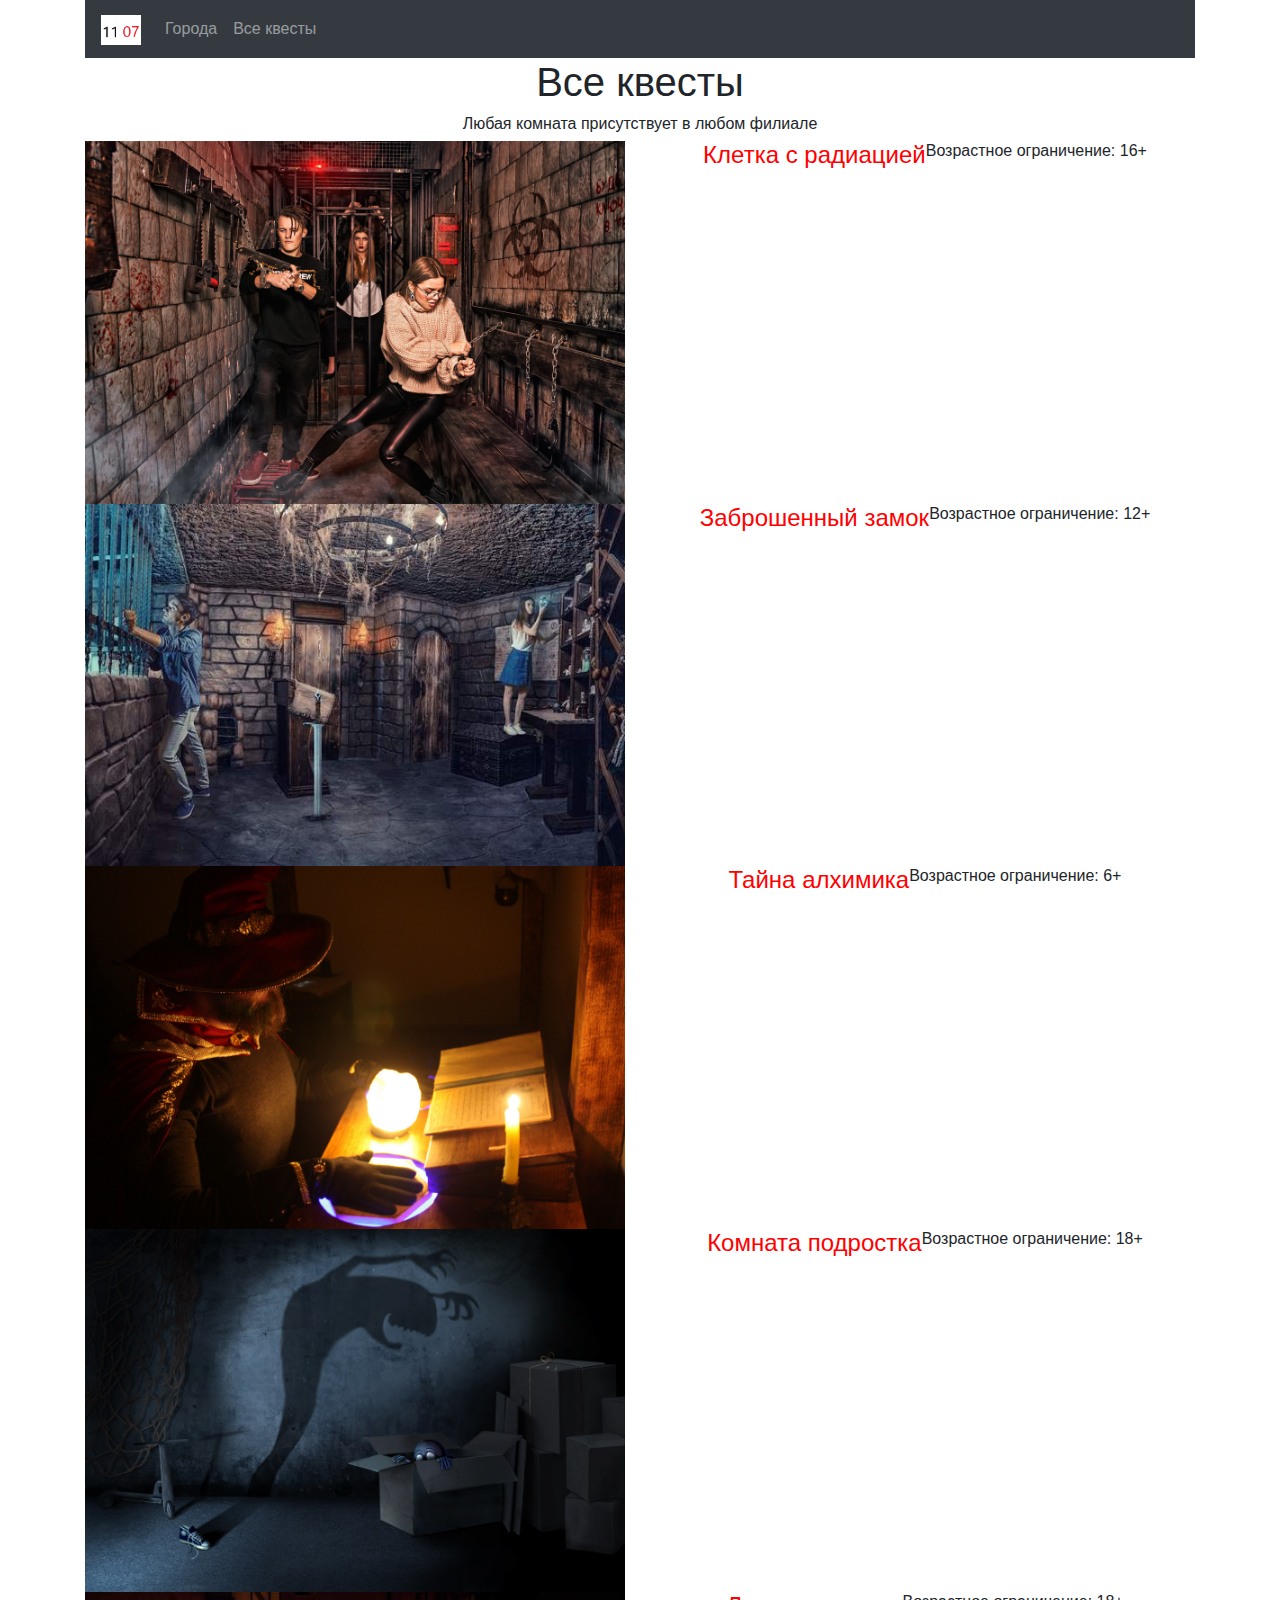
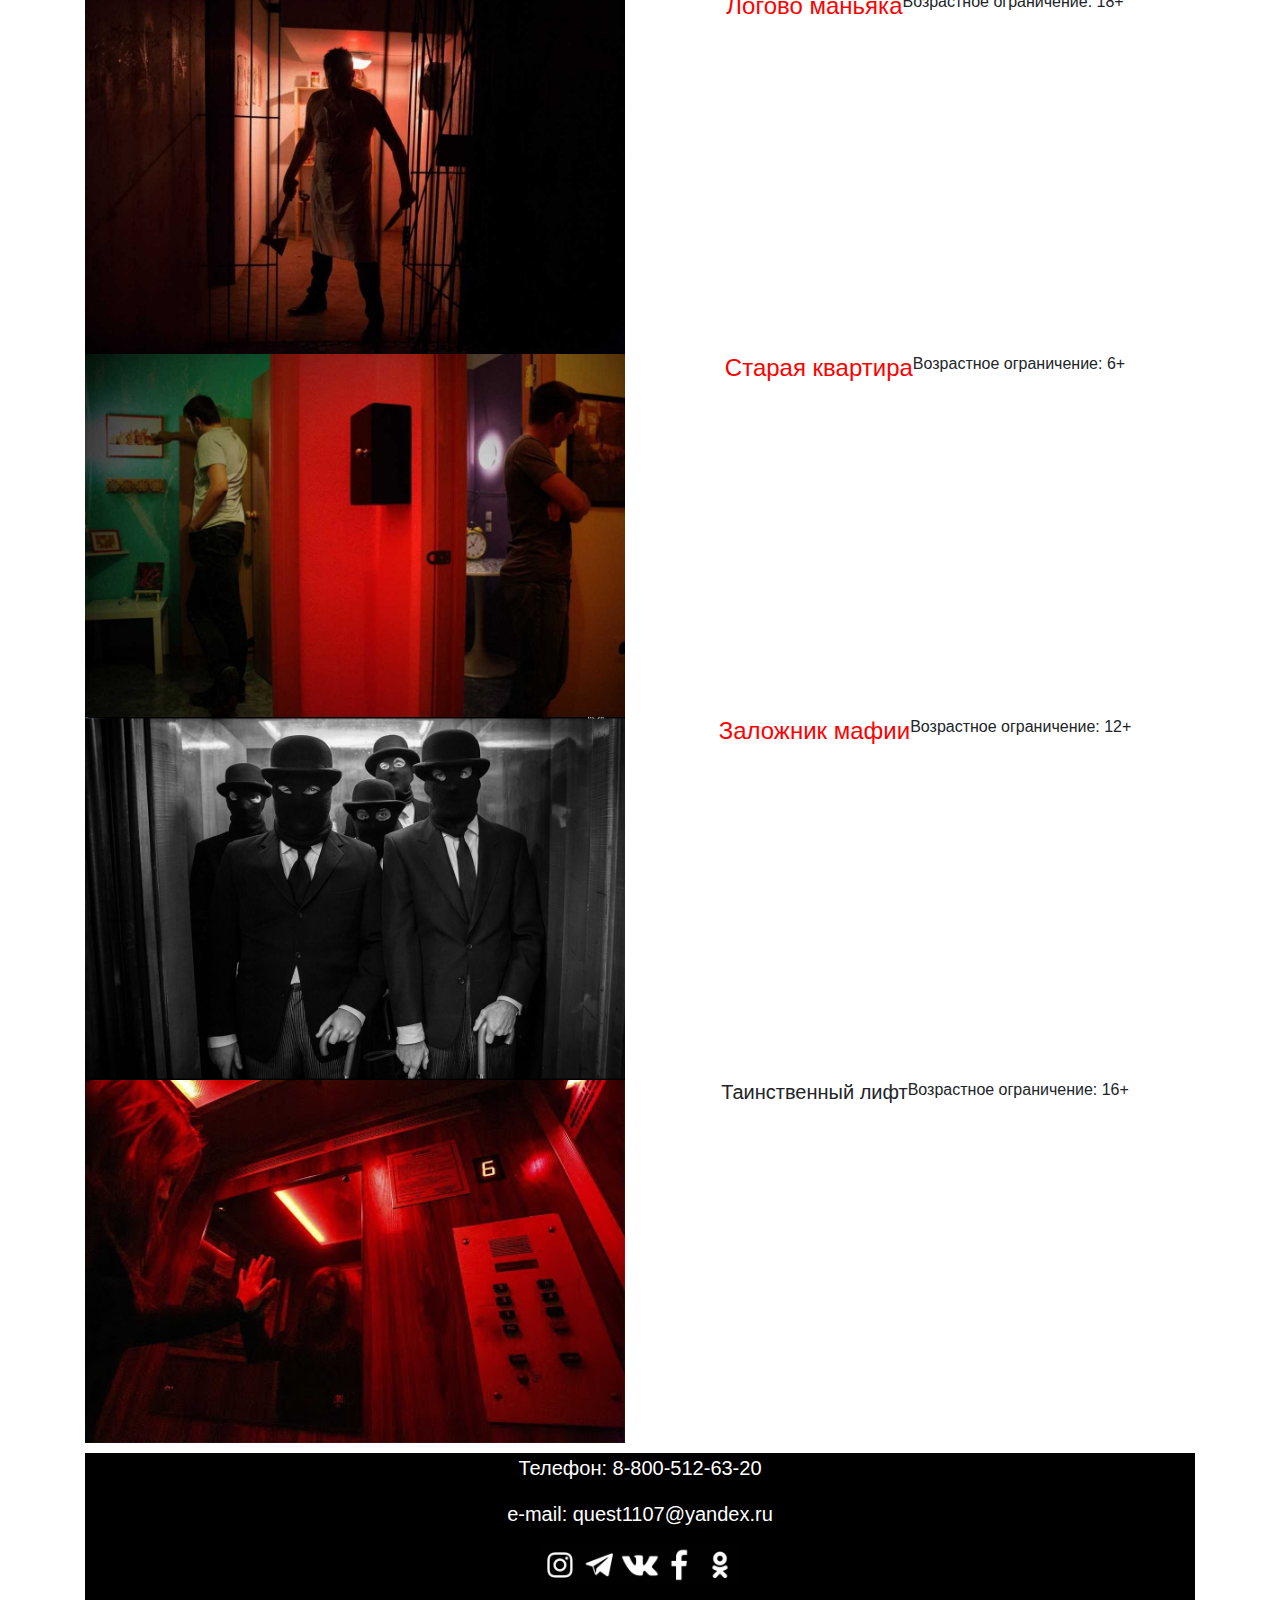
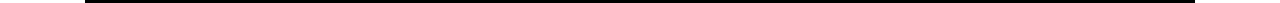
==== commit 7209b915: "Update all.html" ====
--- a/all.html
+++ b/all.html
@@ -87,7 +87,7 @@
             <div class="row mb">
                 <div class="col-12 col-md-6"><img src="K9.jpg" alt=""></div>
                 <div class="col-12 col-md-6">
-                    <h4>Таинственный лифт</h4>
+                    <h5>Таинственный лифт</h5>
                     <h6>Возрастное ограничение: 16+</h6>
                 </div>
             </div>
--- a/style.css
+++ b/style.css
@@ -52,8 +52,6 @@
 }
 .vse > .row > .col-md-6 {
    display: flex;
-   align-items: center;
    justify-content: center;
-   margin-top: 10px;
 }
 
--- a/red.css
+++ b/red.css
@@ -0,0 +1,4 @@
+h4 {
+color: #ff0000;
+font-size: 30 px;
+}
